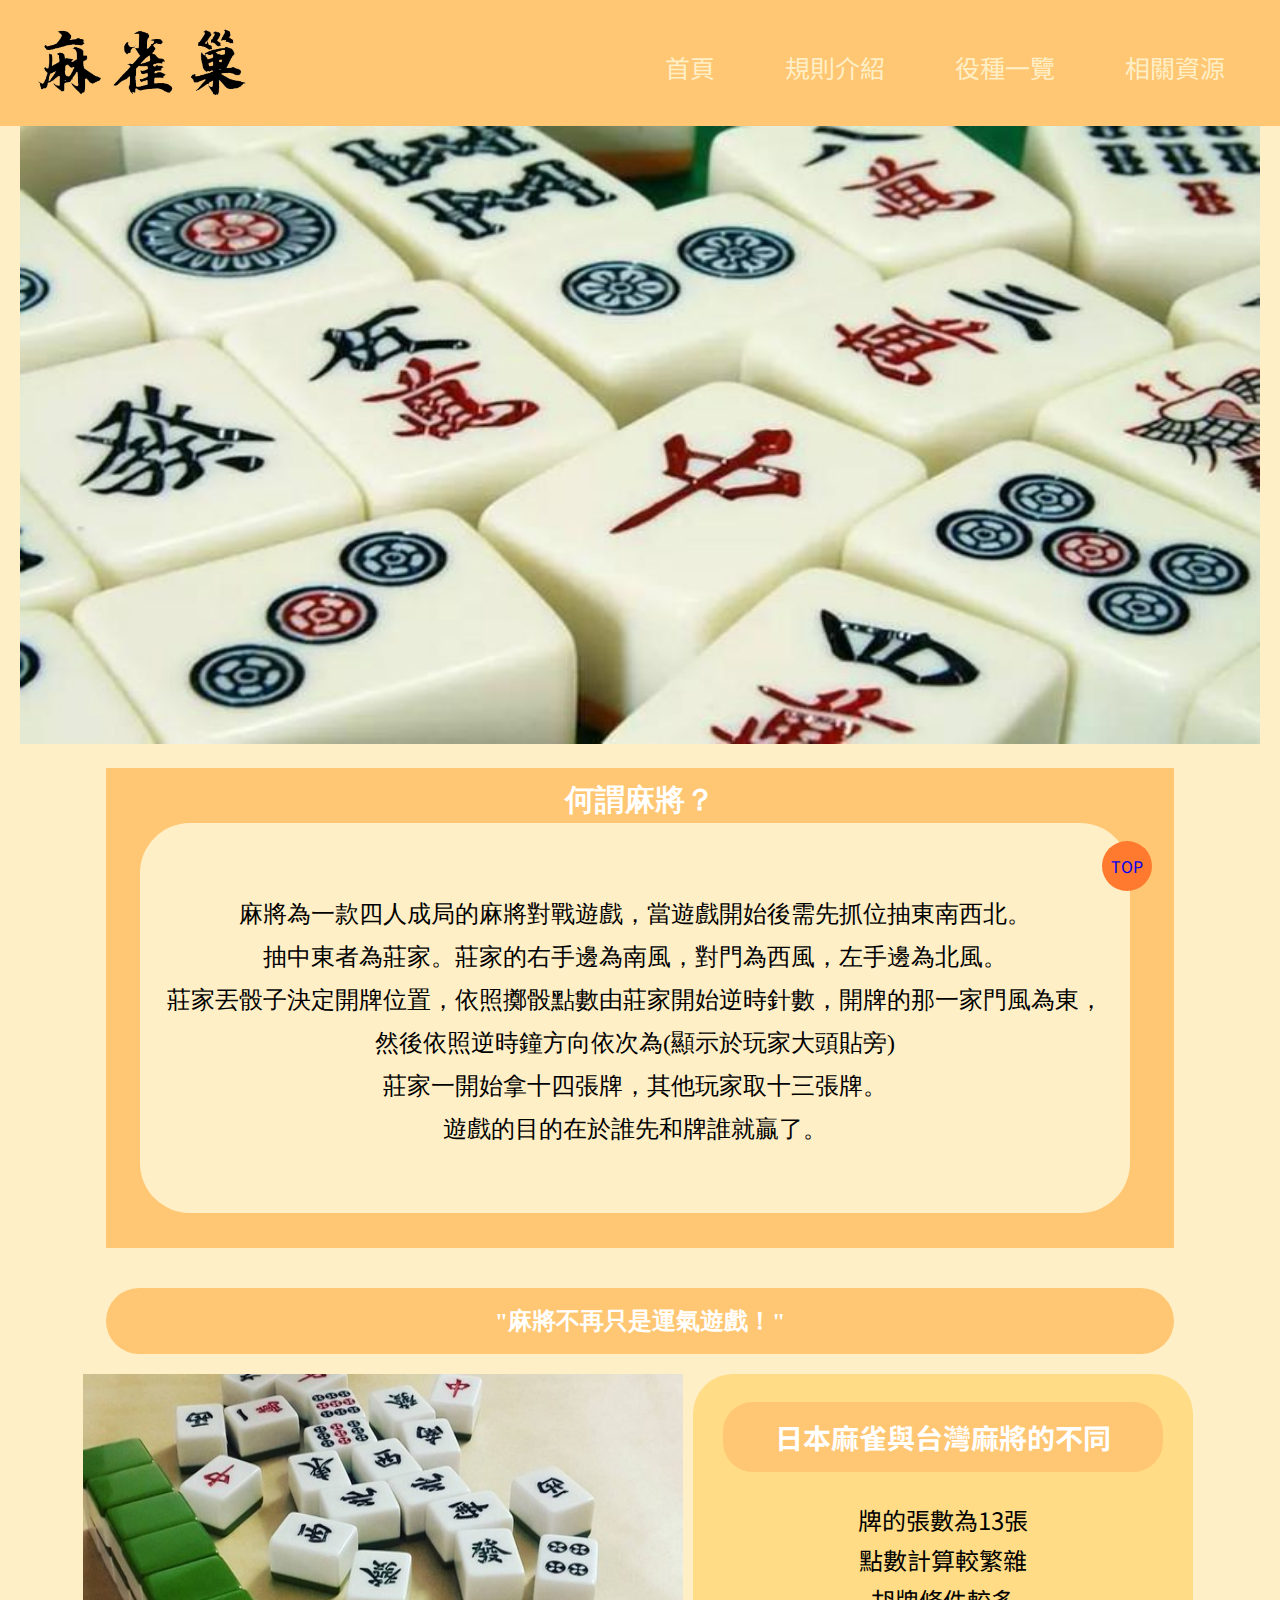
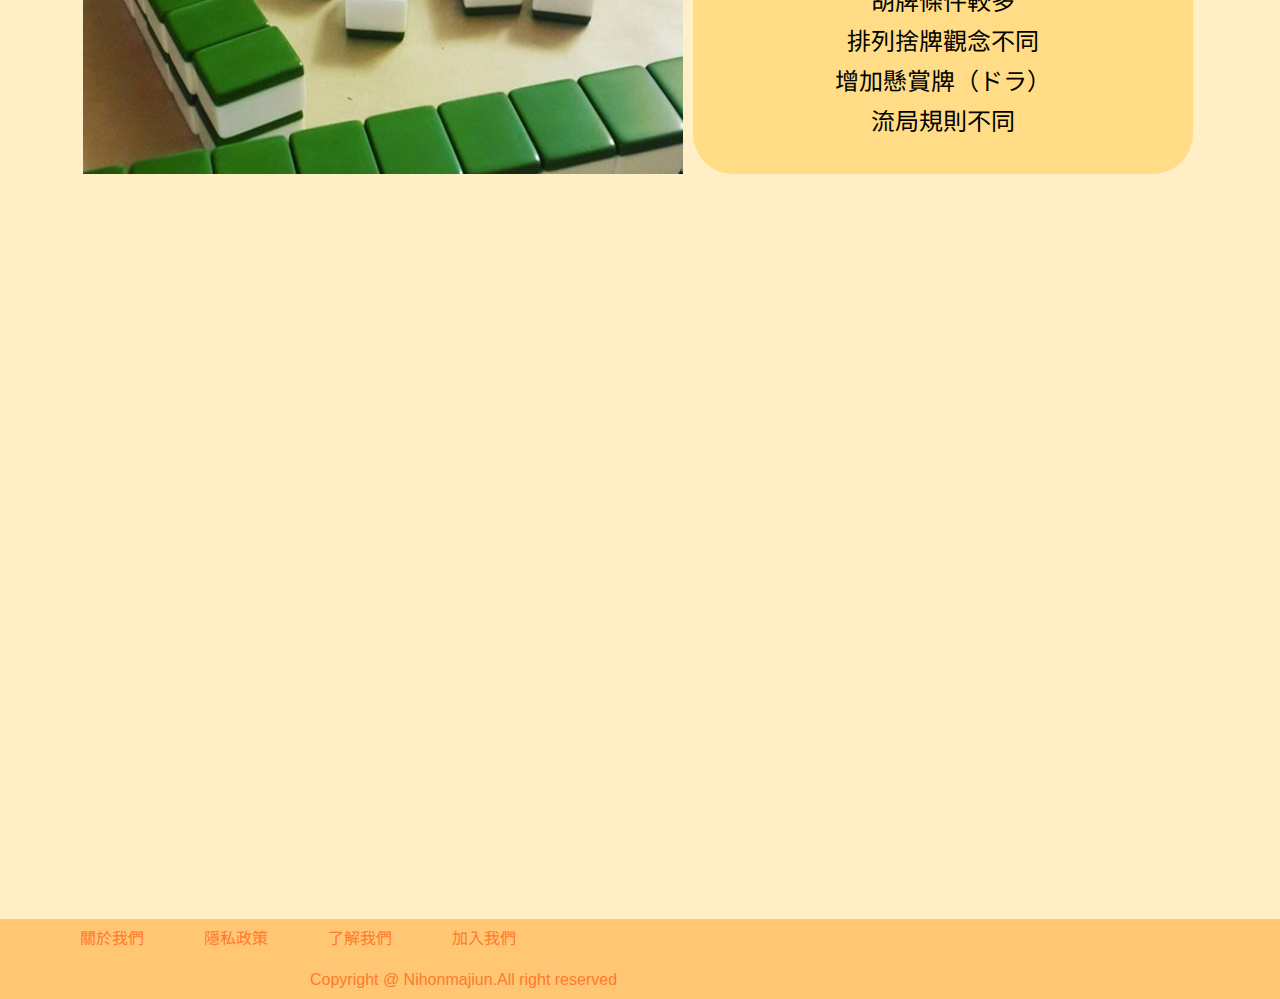
==== index/html/index.html @ a1b854be "reformat page" ====
<!DOCTYPE html>
<html lang="en">

<head>
    <meta charset="UTF-8">
    <meta name="viewport" content="width=device-width, initial-scale=1.0">
    <title>麻雀的窩！</title>
    <link rel="stylesheet" href="/index/css/normalize.css">
    <link rel="stylesheet" href="/index/css/index.css">
</head>

<body>
    <div class="pg_container">
        <div class="top_butt">
            <a href="#">TOP</a>
        </div>
        <header class="header">
            <div class="header_container">
                <div class="LOGO">
                    <!-- <h1>LOGO</h1> -->
                    <img src="/index/images/LOGO.png" alt="麻雀巢" class="LOGO">
                </div>
                <!-- <p>"麻將不再是運氣遊戲！"</p> -->
                <nav class="head_nav">
                    <ul class="head_buttons">
                        <li class="head_butt"><a class="head_butt_text" href="/index/html/index.html">首頁</a></li>
                        <li class="head_butt"><a class="head_butt_text" href="/rules/html/rules.html">規則介紹</a></li>
                        <li class="head_butt"><a class="head_butt_text" href="">役種一覽</a></li>
                        <li class="head_butt"><a class="head_butt_text" href="/resource/resource.html">相關資源</a></li>
                    </ul>
                </nav>
            </div>
        </header>
        
        <div class="container">
        <!-- 網頁內容起始 -->
            <article>
                <div class="image">
                    <img class="img" src="/index/images/main_majhong.jpg" alt="麻將灑一地" width="1240px" height="618px">
                    <!-- <h1 class="text">日本麻雀學習網</h1> -->
                </div>
            </article>

            <div class="aside">
                <div class="aside_title">
                    <div class="aside_title_wrapping">
                        <h3 class="aside_title_text">何謂麻將？</h3>
                    </div>
                    <div class="aside_article">
                        麻將為一款四人成局的麻將對戰遊戲，當遊戲開始後需先抓位抽東南西北。<br>
                        抽中東者為莊家。莊家的右手邊為南風，對門為西風，左手邊為北風。<br>
                        莊家丟骰子決定開牌位置，依照擲骰點數由莊家開始逆時針數，開牌的那一家門風為東，<br>
                        然後依照逆時鐘方向依次為(顯示於玩家大頭貼旁) <br>
                        莊家一開始拿十四張牌，其他玩家取十三張牌。<br>
                        遊戲的目的在於誰先和牌誰就贏了。
                    </div>

                </div>
            </div>

            <div class="intro">
                <h2 class="intro_line">"麻將不再只是運氣遊戲！"</h2>
                <div class="intro_INFO">
                    <img class="intro_PIC" src="/index/images/intro_majhong.jpg" alt="麻將及砌牌">
                    <div class="intro_INFO_text">
                        <div>
                            <h3 class="intro_INFO_title">日本麻雀與台灣麻將的不同</h3>
                        </div>
                        <p class="intro_INFO_article">
                            牌的張數為13張<br>
                            點數計算較繁雜<br>
                            胡牌條件較多<br>
                            排列捨牌觀念不同<br>
                            增加懸賞牌（ドラ）<br>
                            流局規則不同
                        </p>
                    </div>
                </div>
            </div>

            <div class="video_wrapping">
                <iframe class="video" width="1120" height="630" src="https://www.youtube.com/embed/UEikd7KOe2c"
                    frameborder="0"
                    allow="accelerometer; autoplay; clipboard-write; encrypted-media; gyroscope; picture-in-picture"
                    allowfullscreen></iframe>
            </div>
        <!-- 網頁內容終點 -->
        </div>
        <!-- 新增push區塊將footer至於頁底 -->
        <div class="push"></div>
    </div>
    
    <footer class="footer">
        <div class="footer_container">
            <nav class="footer">
                <ul class="foot_buttons">
                    <li class="foot_butt"><a class="foot_butt_text" href="">關於我們</a></li>
                    <li class="foot_butt"><a class="foot_butt_text" href="">隱私政策</a></li>
                    <li class="foot_butt"><a class="foot_butt_text" href="">了解我們</a></li>
                    <li class="foot_butt"><a class="foot_butt_text" href="">加入我們</a></li>
                </ul>
            </nav>
            <p class="foot_copyright">
                Copyright @ Nihonmajiun.All right reserved
            </p>
        </div>
    </footer>
</body>

</html>
---- index/css/index.css ----
/* 預設框度高度 */
@import url('https://fonts.googleapis.com/css2?family=Noto+Sans+TC&display=swap');
body,
html{
    background: #FFEFC7;
    height: 100%;
    margin: 0;
}
.pg_container{
    width: 100%;
    min-height: 100%;
    position: relative;
    margin-bottom: -50px;
}
.container{
    max-width: 1240px;
    min-height: 100%;
    margin-left: auto;
    margin-right: auto;
    background-color: #FFEFC7;
}
/* 我不喜歡A TAG有底線所以寫了這條 */
a{
    text-decoration: none;
}
.push{
    height: 50px;
}

/* 標題設定 */
.header{
    width: 100%;
    height: 126px;
    background: #FFC773;
}
.header_container{
    margin: auto;
    width: 1260px;
    display: flex;
    background: #FFC773;
    justify-content: space-between;
}
.LOGO{
    max-width: 290px;
    max-height: 126px;
}
.head_nav{
    right: 0px;
}
.head_buttons{
    display: flex;
    margin-top: 38px;
}
.head_butt{
    list-style-type: none;
    margin-right: 30px;
}
.head_butt_text{
    /* 文字設定 */
    font-family: 'Noto Sans TC', sans-serif;
    text-decoration: none;
    color: #FF792E;
    /* 設定大小 */
    width: 178px;
    height: 58px;
    font-size: 25px;
    
    /* 設定邊框 */
    border-radius: 50px;

    /* 設定按鍵顏色 */
    background: #FFC773;
    
    /* 設定字體位置 */
    padding: 10px 15px;
    list-style-type: none;
    text-align: center;
    line-height: 58px;
    margin-left: 10px;
}
.head_butt_text{
    font-family: 'Noto Sans TC', sans-serif;
    text-decoration: none;
    color: #FFEFC7;
}    
.head_butt_text:hover{
    color: #FF792E;
    background-color: #FFEFC7;
}

/* 內文設定 */
.image{
    position: relative;
    text-align: center;
}

.text{
    position: absolute;
    text-align: center;

    width: 100%;
    margin: 10px;
    bottom: 50%;
    left: auto;
    background-color: black;
    color: blanchedalmond;
}

/* 設定至頂按鈕 */
.top_butt{
    /* 設定按鍵位置 */
    z-index: 3;
    right: 10%;
    bottom: 1%;
    position: fixed;
    /* 設定安鍵形狀 */
    height: 50px;
    width: 50px;
    border-radius: 100px;
    /* 設定按鍵顏色 */
    background-color: #FF792E;
    /* 設定按鍵文字 */
    font-family: 'Noto Sans TC', sans-serif;
    text-align: center;
    line-height: 50px;
    text-decoration: none;
    color: FFFFFF, 100%;
}

/* 麻將是什麼？簡介 */
.aside{
    max-width: 1240px;
    min-height: 500px;
    align-items: center;
}
.aside_title{
    width: 1068px;
    height: 480px;
    background-color: #FFC773;
    margin-left: 86px;
    margin-top: 20px;
}
.aside_title_wrapping{
    padding: 10px;
    max-height: 35px;
}
.aside_title_text{
    color: #FFFFFF;
    text-align: center;
    margin-top: 5px;
    font-size: 30px;
    max-height: 35px;
}
.aside_article{
    /* 設定框架 */
    width: 990px;
    height: 320px;
    background-color: #FFEFC7;
    border-radius: 50px;
    margin-left: 34px;
    /* 設定文字 */
    color: black;
    text-align: center;
    font-size: 24px;
    line-height: 43px;
    font-weight: 400;
    padding-top: 70px;
}

/* 日本麻將簡介 */
.intro{
    width: 1260px;
    height: 550px;
    background-color: #FFEFC7;
}
.intro_line{
    width: 1068px;
    height: 66px;
    border-radius: 50px;
    background-color: #FFC773;
    align-self: center;
    text-align: center;
    line-height: 66px;
    color: #FFFFFF;
    margin-left: 86px;
}
.intro_INFO{
    display: flex;
}
.intro_PIC{
    margin-left: 5%;
}
.intro_INFO_text{
    width: 500px;
    height: 400px;
    background-color: #FFDC85;
    border-radius: 40px;
    margin-left: 10px;
}
.intro_INFO_title{
    /* 框架設定 */
    width: 440px;
    height: 70px;
    border-radius: 30px;
    background-color: #FFC773;
    margin-left: 30px;

    /* 文字設定 */
    color: #FFFFFF;
    font-family: 'Noto Sans TC', sans-serif;
    text-align: center;
    line-height: 70px;
    font-size: 28px;
}
.intro_INFO_article{
    font-family: 'Noto Sans TC', sans-serif;
    text-align: center;
    line-height: 40px;
    font-size: 24px;
}
/* 影片 */
.video_wrapping{
    margin-left: 70px;
    margin-bottom: 30px;
}
.video{
    border-radius: 50px 50px 50px 50px;
}

/* 頁腳設定 */
.footer{
    margin: 0px;
    width: 100%;
    background-color: #FFC773;
}
.footer_container{
    max-width: 1260px;
    margin-left: auto;
    margin-right: auto;
    background-color: #FFC773;
}
.foot_buttons{
    display: flex;
}
.foot_butt{
    list-style-type: none;
}
.foot_butt_text{
    padding: 10px 30px;
    font-family: 'Noto Sans TC', sans-serif;
    color: #FF792E;
    text-align: center;
    line-height: 36px;
}
.foot_copyright{
    margin-left: 300px;
    width: 420px;
    padding-bottom: 10px;
    font-weight: 400;
    font-family: 'Segoe UI', Tahoma, Geneva, Verdana, sans-serif;
    color: #FF792E;
}
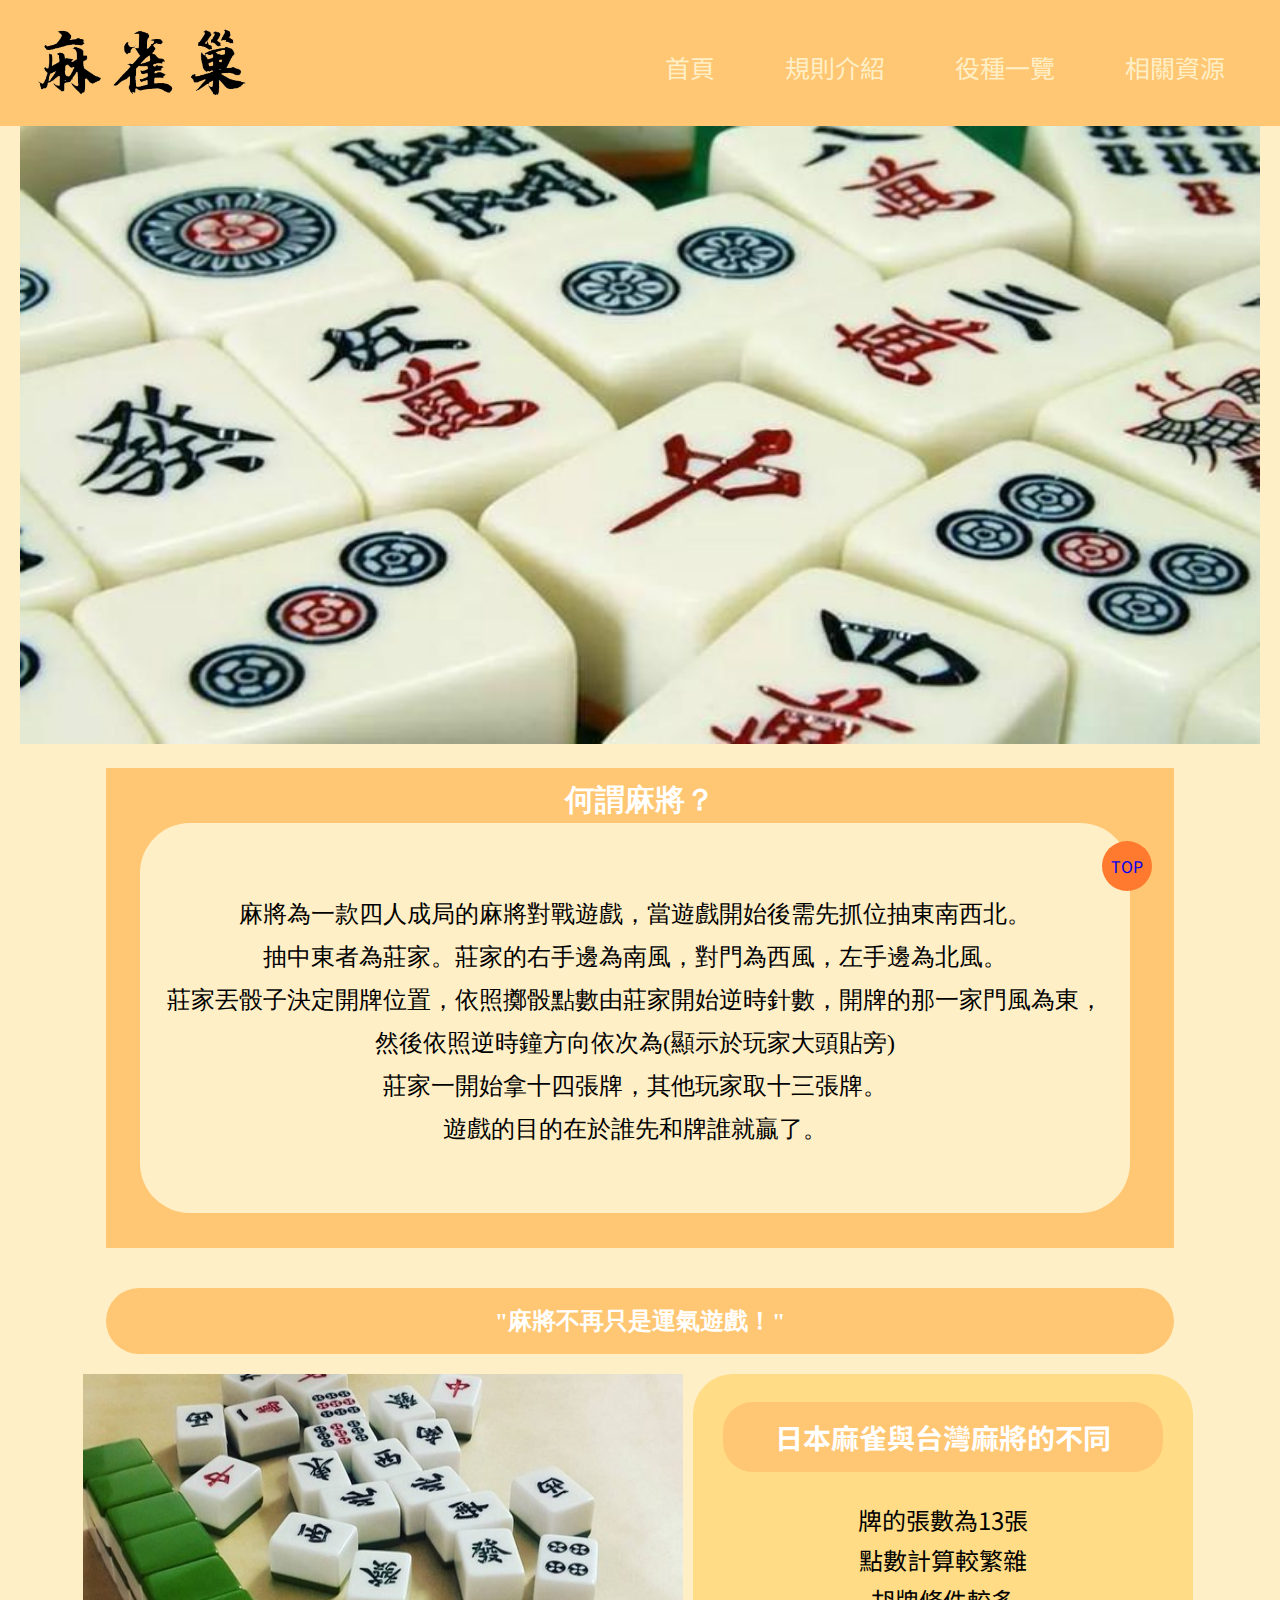
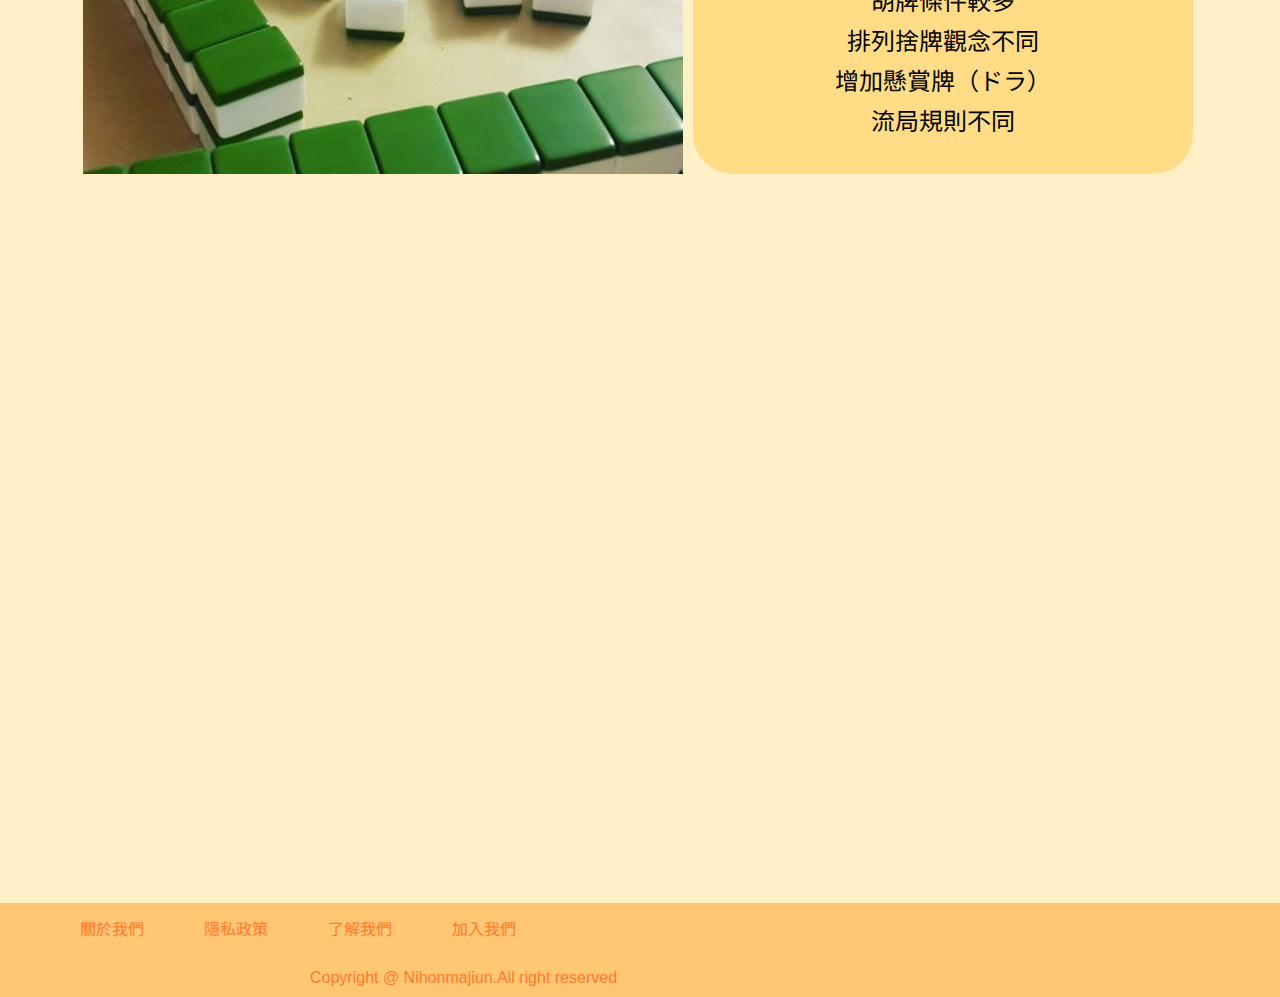
==== commit c0f6e885: "footer_hover" ====
--- a/index/html/index.html
+++ b/index/html/index.html
@@ -7,6 +7,8 @@
     <title>麻雀的窩！</title>
     <link rel="stylesheet" href="/index/css/normalize.css">
     <link rel="stylesheet" href="/index/css/index.css">
+    <script src="/index/js/jQuery.js"></script>
+    <script src="/index/js/index.js"></script>
 </head>
 
 <body>
@@ -87,7 +89,7 @@
         <!-- 網頁內容終點 -->
         </div>
         <!-- 新增push區塊將footer至於頁底 -->
-        <div class="push"></div>
+        <!-- <div class="push"></div> -->
     </div>
     
     <footer class="footer">
--- a/index/css/index.css
+++ b/index/css/index.css
@@ -10,7 +10,7 @@
     width: 100%;
     min-height: 100%;
     position: relative;
-    margin-bottom: -50px;
+    /* margin-bottom: -50px; */
 }
 .container{
     max-width: 1240px;
@@ -250,7 +250,10 @@
     font-family: 'Noto Sans TC', sans-serif;
     color: #FF792E;
     text-align: center;
-    line-height: 36px;
+    line-height: 50px;
+}
+.foot_butt_text:hover{
+    color: #FFEFC7;
 }
 .foot_copyright{
     margin-left: 300px;
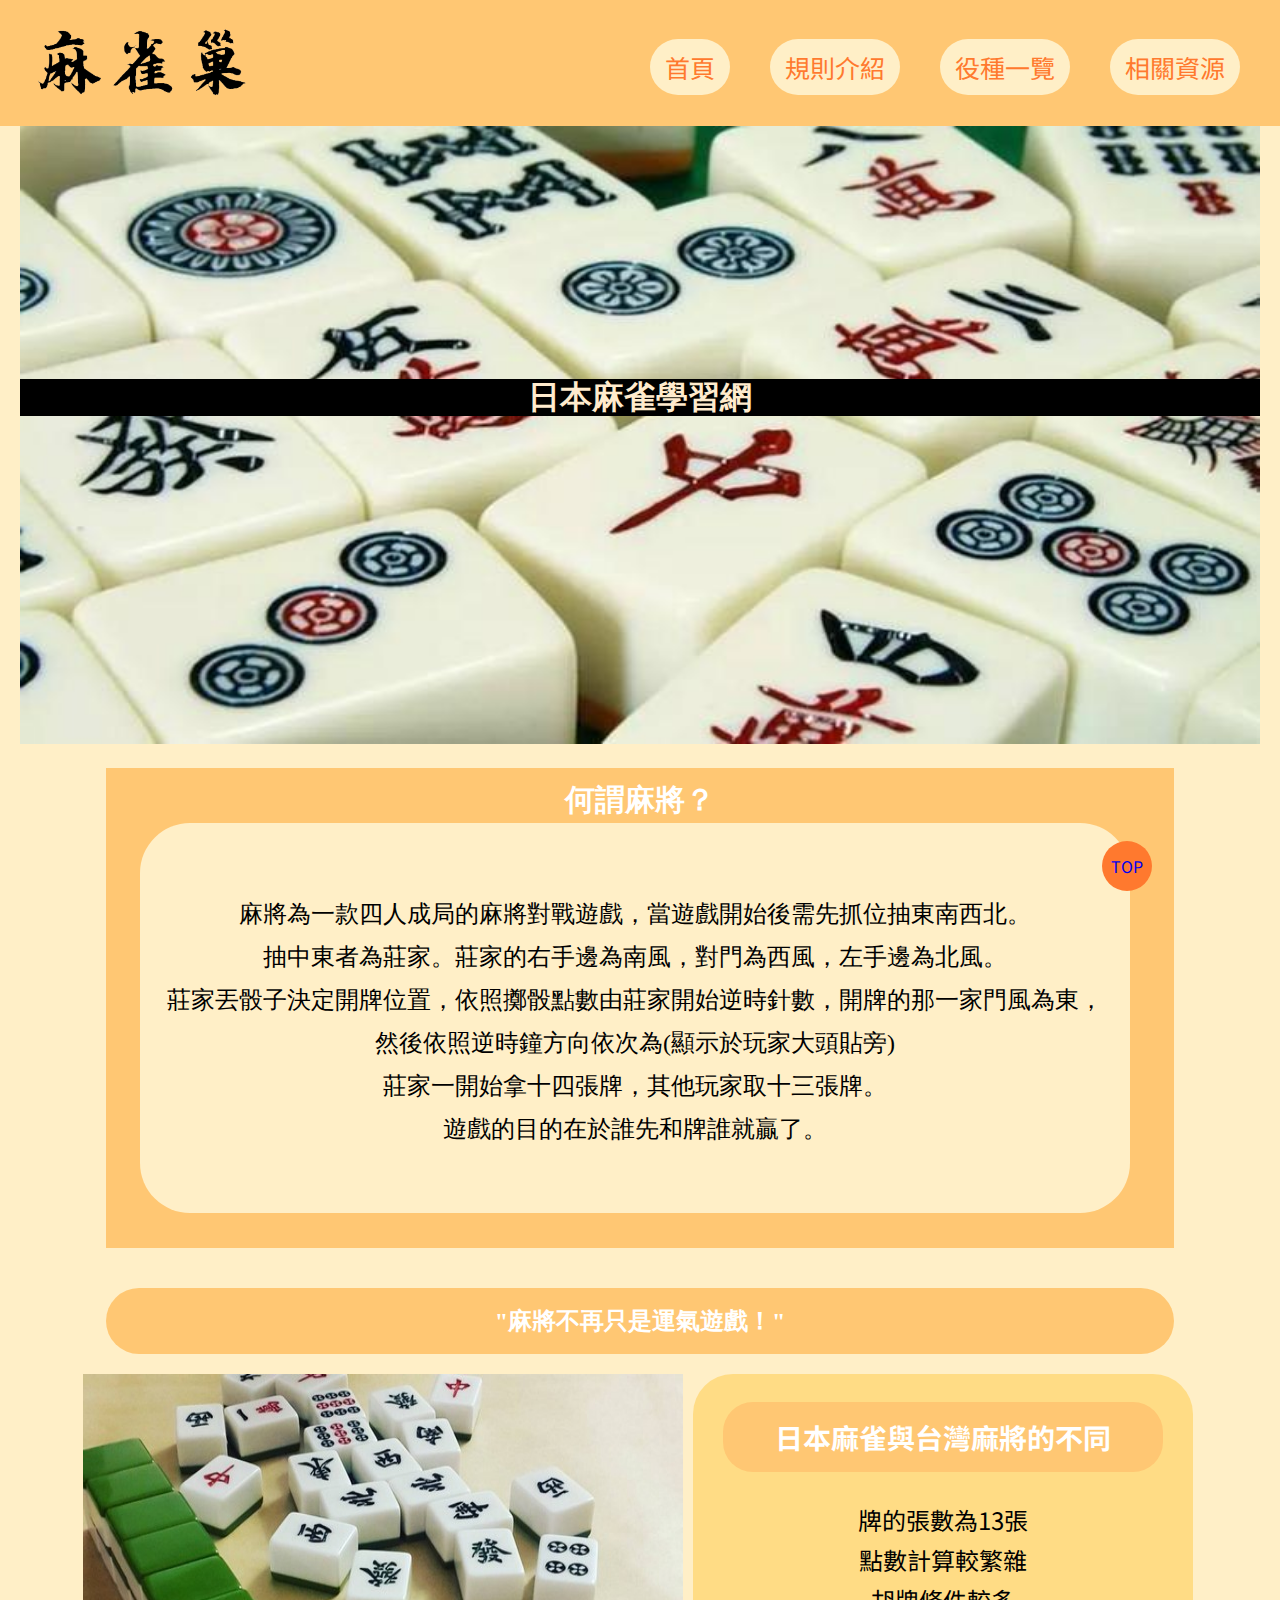
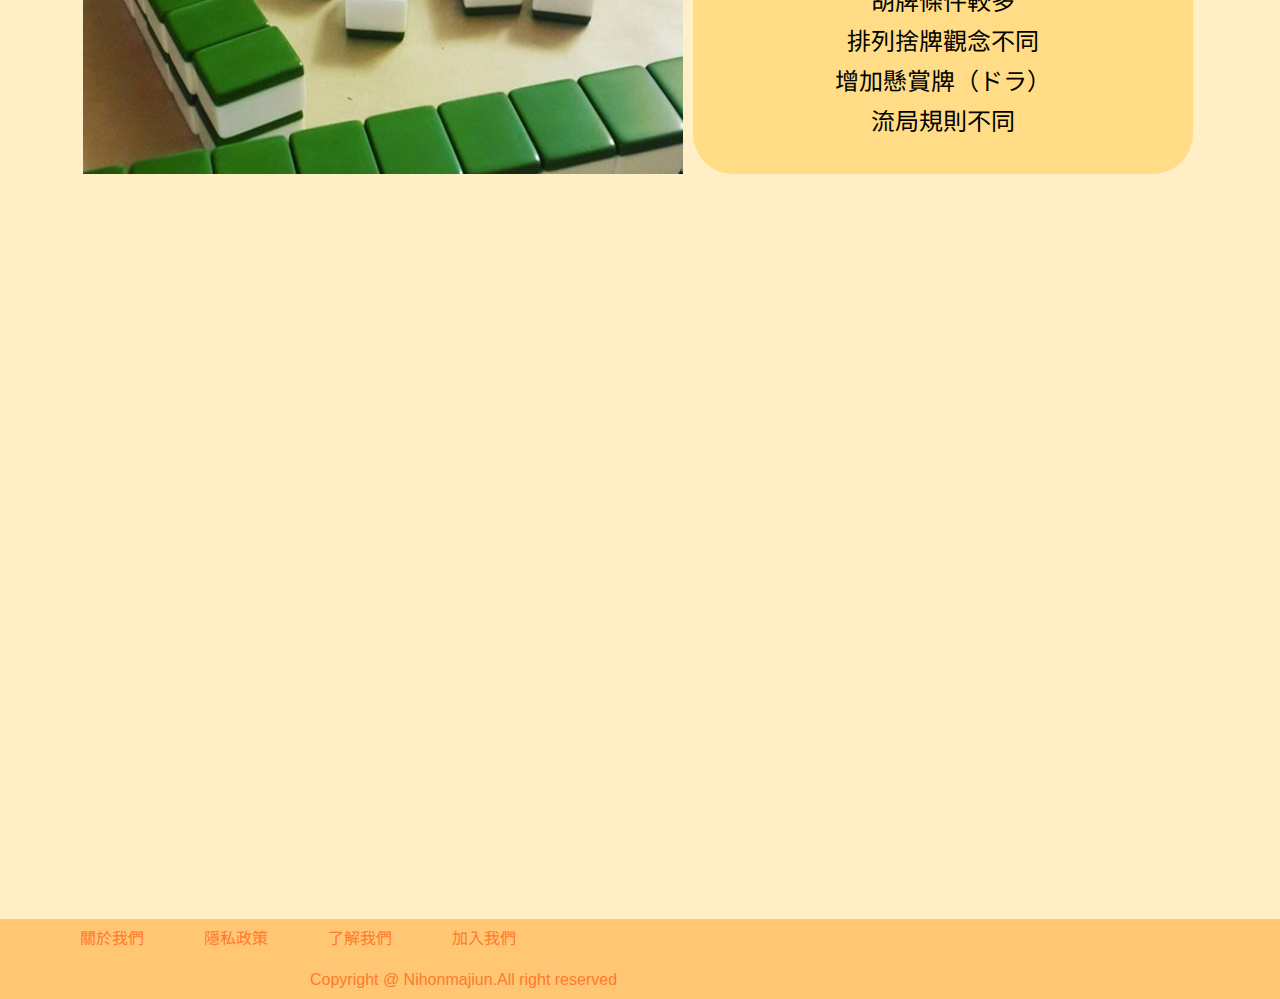
==== commit b13d5f70: "index main pic text" ====
--- a/index/html/index.html
+++ b/index/html/index.html
@@ -39,7 +39,7 @@
             <article>
                 <div class="image">
                     <img class="img" src="/index/images/main_majhong.jpg" alt="麻將灑一地" width="1240px" height="618px">
-                    <!-- <h1 class="text">日本麻雀學習網</h1> -->
+                    <h1 class="text">日本麻雀學習網</h1>
                 </div>
             </article>
 
@@ -89,7 +89,7 @@
         <!-- 網頁內容終點 -->
         </div>
         <!-- 新增push區塊將footer至於頁底 -->
-        <!-- <div class="push"></div> -->
+        <div class="push"></div>
     </div>
     
     <footer class="footer">
--- a/index/css/index.css
+++ b/index/css/index.css
@@ -10,7 +10,7 @@
     width: 100%;
     min-height: 100%;
     position: relative;
-    /* margin-bottom: -50px; */
+    margin-bottom: -50px;
 }
 .container{
     max-width: 1240px;
@@ -69,23 +69,17 @@
     border-radius: 50px;
 
     /* 設定按鍵顏色 */
-    background: #FFC773;
-    
+    background-color: #FFEFC7;
     /* 設定字體位置 */
     padding: 10px 15px;
     list-style-type: none;
     text-align: center;
     line-height: 58px;
     margin-left: 10px;
-}
-.head_butt_text{
-    font-family: 'Noto Sans TC', sans-serif;
-    text-decoration: none;
-    color: #FFEFC7;
 }    
 .head_butt_text:hover{
-    color: #FF792E;
-    background-color: #FFEFC7;
+    color: #FFEFC7;
+    background: #FF792E;
 }
 
 /* 內文設定 */
@@ -99,7 +93,6 @@
     text-align: center;
 
     width: 100%;
-    margin: 10px;
     bottom: 50%;
     left: auto;
     background-color: black;
@@ -250,10 +243,7 @@
     font-family: 'Noto Sans TC', sans-serif;
     color: #FF792E;
     text-align: center;
-    line-height: 50px;
-}
-.foot_butt_text:hover{
-    color: #FFEFC7;
+    line-height: 36px;
 }
 .foot_copyright{
     margin-left: 300px;
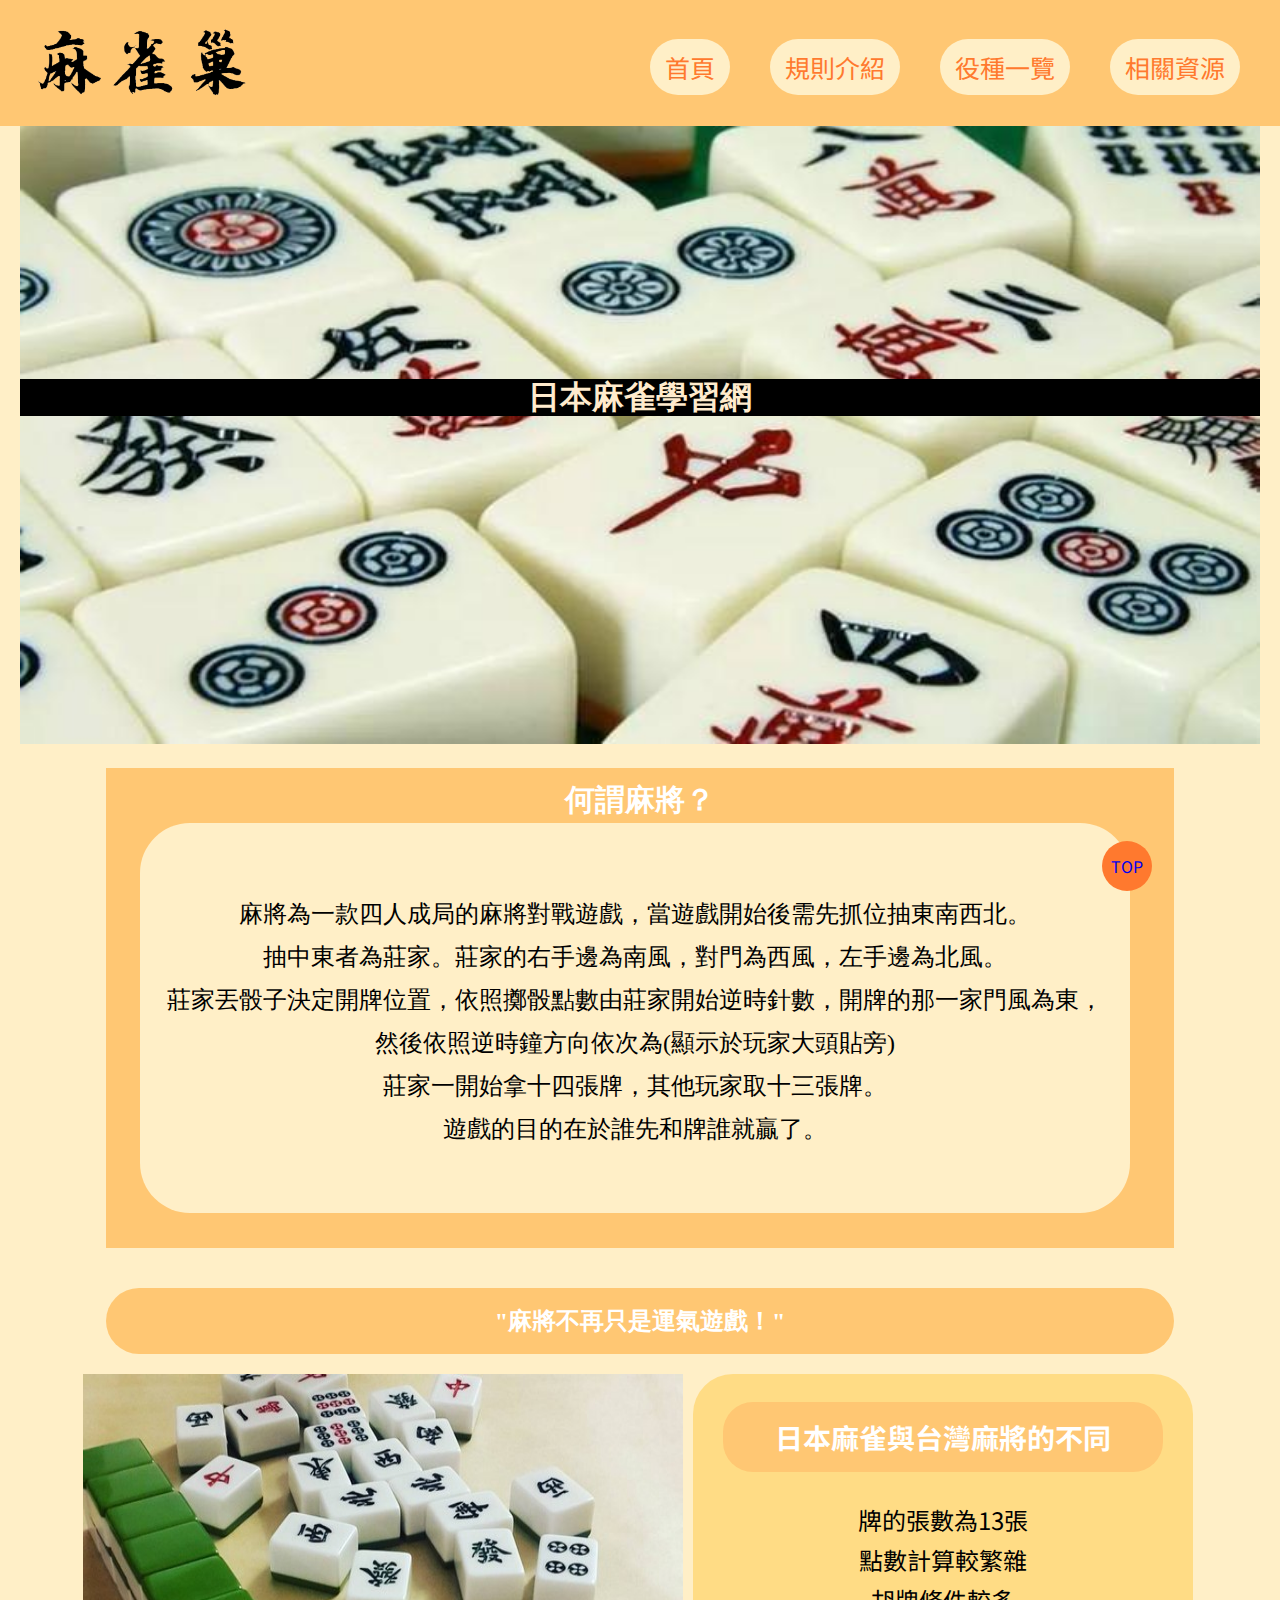
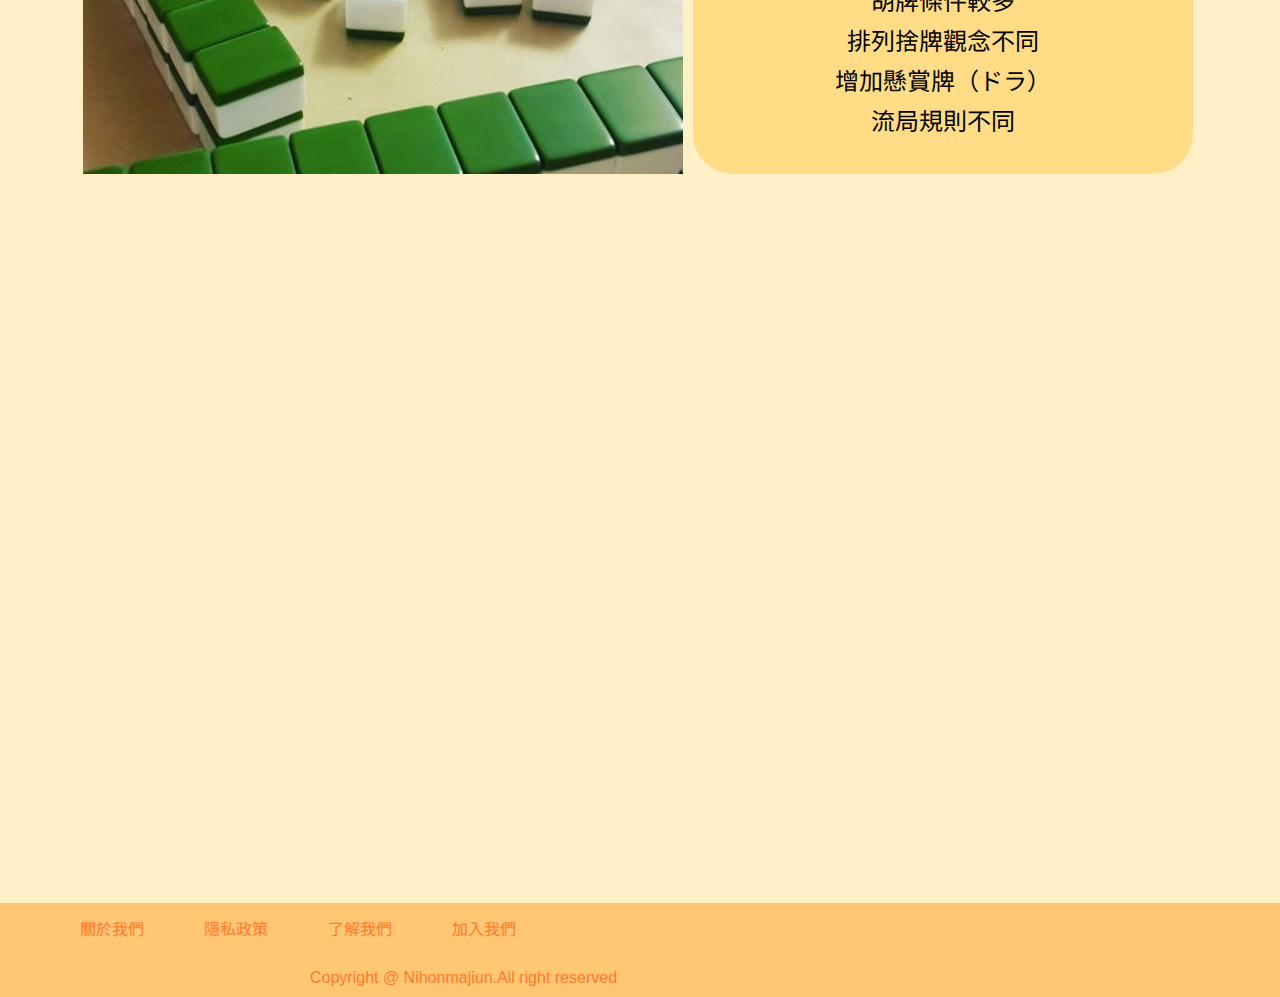
==== commit 1c963f99: "Merge branch 'main' of https://github.com/decadent-cuB3r/Midterm into main" ====
--- a/index/html/index.html
+++ b/index/html/index.html
@@ -89,7 +89,7 @@
         <!-- 網頁內容終點 -->
         </div>
         <!-- 新增push區塊將footer至於頁底 -->
-        <div class="push"></div>
+        <!-- <div class="push"></div> -->
     </div>
     
     <footer class="footer">
--- a/index/css/index.css
+++ b/index/css/index.css
@@ -10,7 +10,7 @@
     width: 100%;
     min-height: 100%;
     position: relative;
-    margin-bottom: -50px;
+    /* margin-bottom: -50px; */
 }
 .container{
     max-width: 1240px;
@@ -243,7 +243,10 @@
     font-family: 'Noto Sans TC', sans-serif;
     color: #FF792E;
     text-align: center;
-    line-height: 36px;
+    line-height: 50px;
+}
+.foot_butt_text:hover{
+    color: #FFEFC7;
 }
 .foot_copyright{
     margin-left: 300px;
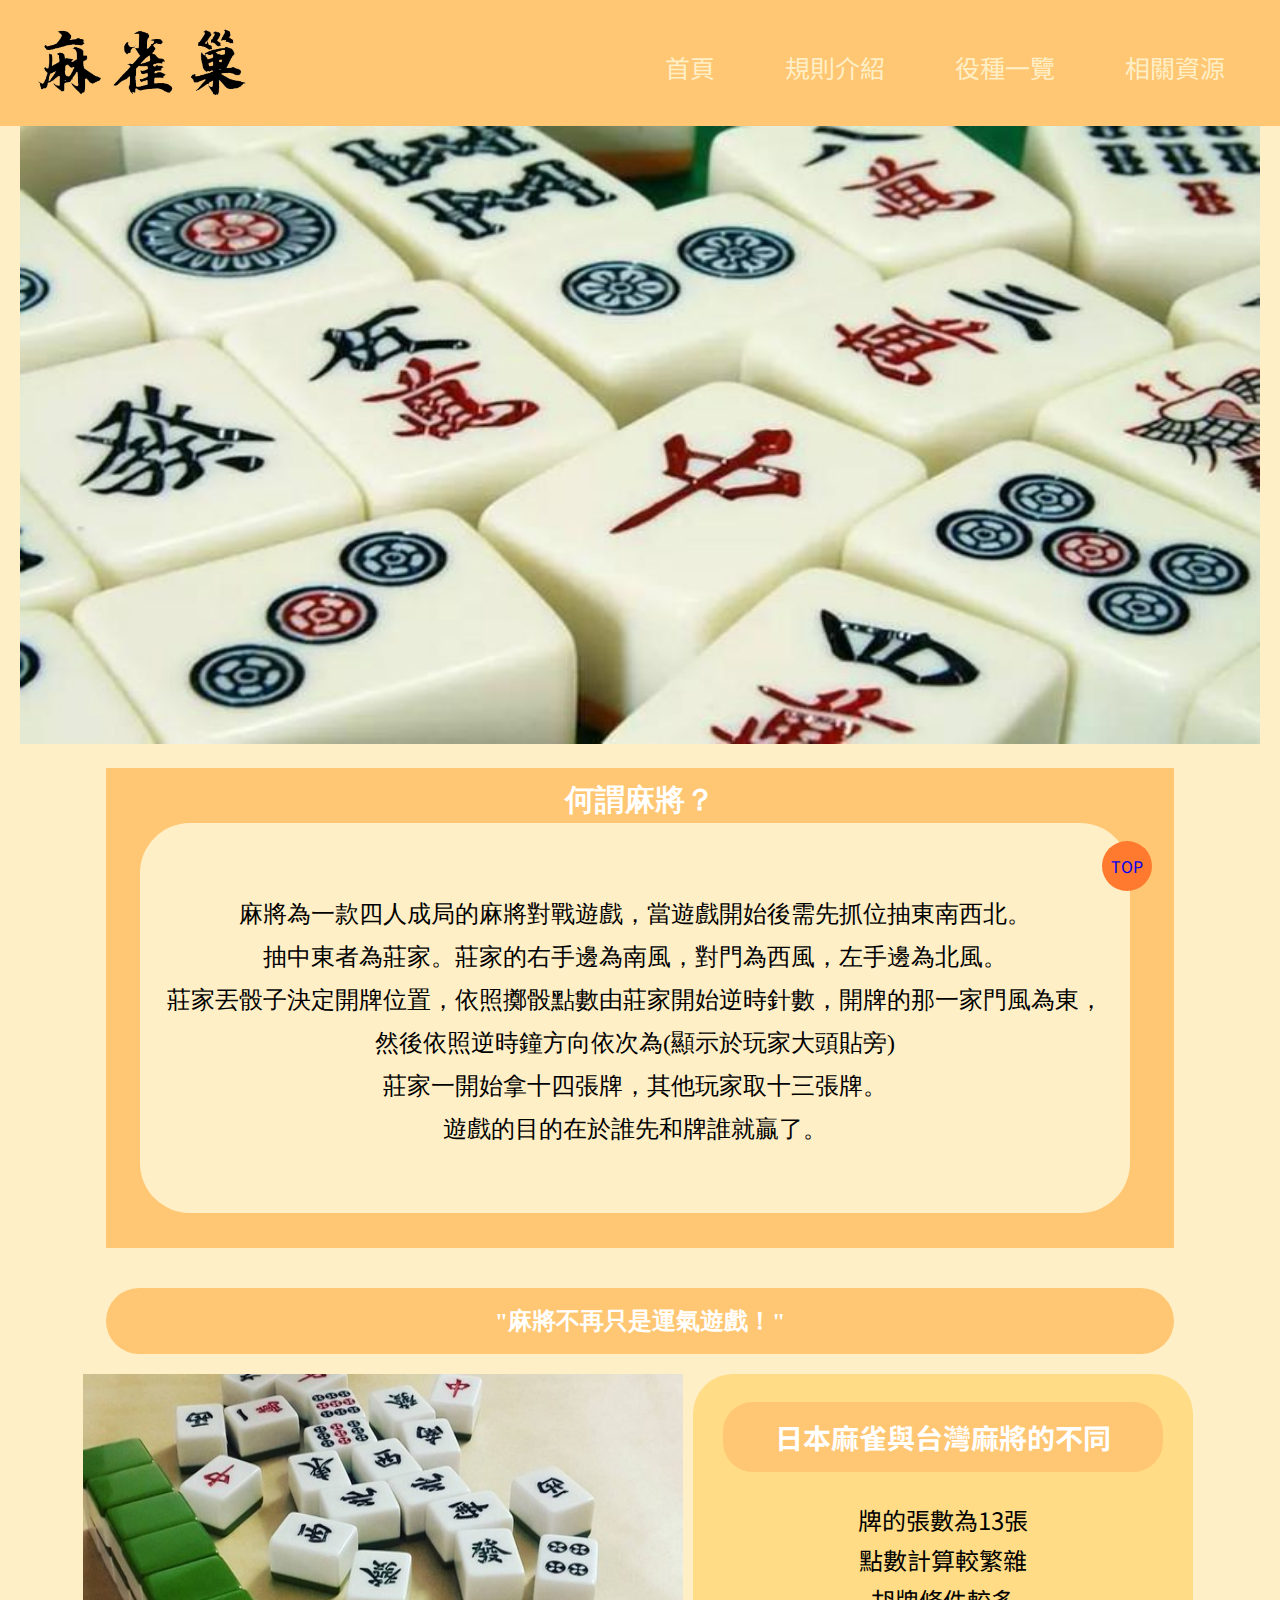
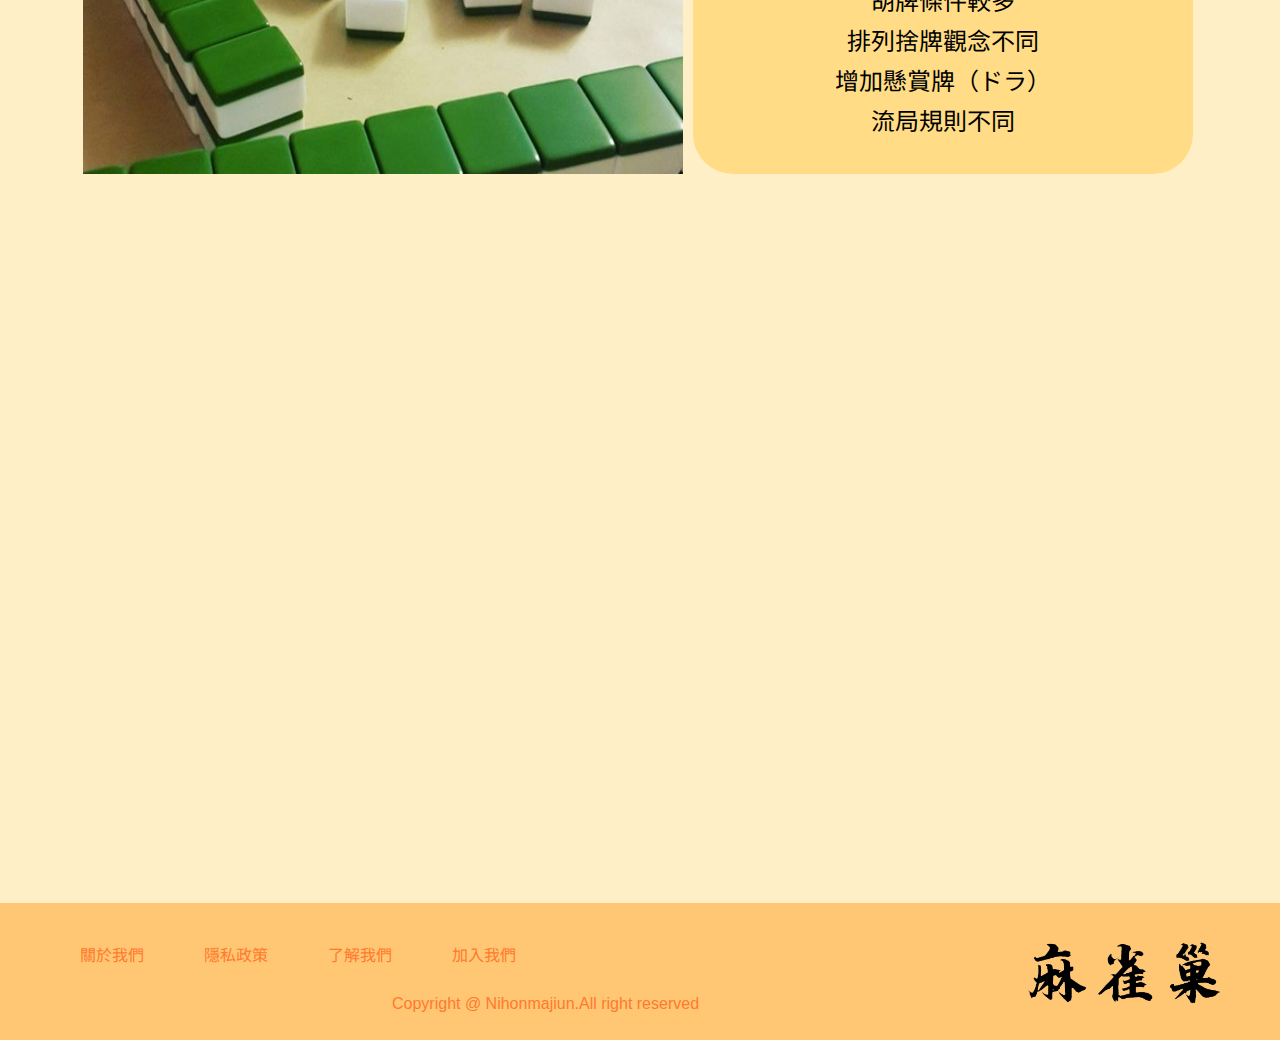
==== commit c4c26e86: "footer" ====
--- a/index/html/index.html
+++ b/index/html/index.html
@@ -39,7 +39,7 @@
             <article>
                 <div class="image">
                     <img class="img" src="/index/images/main_majhong.jpg" alt="麻將灑一地" width="1240px" height="618px">
-                    <h1 class="text">日本麻雀學習網</h1>
+                    <!-- <h1 class="text">日本麻雀學習網</h1> -->
                 </div>
             </article>
 
@@ -102,10 +102,12 @@
                     <li class="foot_butt"><a class="foot_butt_text" href="">加入我們</a></li>
                 </ul>
             </nav>
-            <p class="foot_copyright">
-                Copyright @ Nihonmajiun.All right reserved
-            </p>
+
+            <img src="/index/images/LOGO.png" alt="logo" class="logo_bottom">
         </div>
+        <p class="foot_copyright">
+            Copyright @ Nihonmajiun.All right reserved
+        </p>
     </footer>
 </body>
 
--- a/index/css/index.css
+++ b/index/css/index.css
@@ -69,17 +69,23 @@
     border-radius: 50px;
 
     /* 設定按鍵顏色 */
-    background-color: #FFEFC7;
+    background: #FFC773;
+    
     /* 設定字體位置 */
     padding: 10px 15px;
     list-style-type: none;
     text-align: center;
     line-height: 58px;
     margin-left: 10px;
+}
+.head_butt_text{
+    font-family: 'Noto Sans TC', sans-serif;
+    text-decoration: none;
+    color: #FFEFC7;
 }    
 .head_butt_text:hover{
-    color: #FFEFC7;
-    background: #FF792E;
+    color: #FF792E;
+    background-color: #FFEFC7;
 }
 
 /* 內文設定 */
@@ -93,6 +99,7 @@
     text-align: center;
 
     width: 100%;
+    margin: 10px;
     bottom: 50%;
     left: auto;
     background-color: black;
@@ -225,8 +232,12 @@
     margin: 0px;
     width: 100%;
     background-color: #FFC773;
+
 }
 .footer_container{
+    position: relative;
+    display: flex;
+    margin: auto;
     max-width: 1260px;
     margin-left: auto;
     margin-right: auto;
@@ -237,6 +248,7 @@
 }
 .foot_butt{
     list-style-type: none;
+    padding-top: 10px;
 }
 .foot_butt_text{
     padding: 10px 30px;
@@ -249,10 +261,20 @@
     color: #FFEFC7;
 }
 .foot_copyright{
-    margin-left: 300px;
+    margin-left: 392px;
+    margin-top: 0px;
+    height: 35px;
     width: 420px;
     padding-bottom: 10px;
     font-weight: 400;
     font-family: 'Segoe UI', Tahoma, Geneva, Verdana, sans-serif;
     color: #FF792E;
+}
+.logo_bottom{
+    position: absolute;
+    padding-right:0px;
+    right: 15px;
+    top: 12px;
+    width: 253px;
+    height: 117px;
 }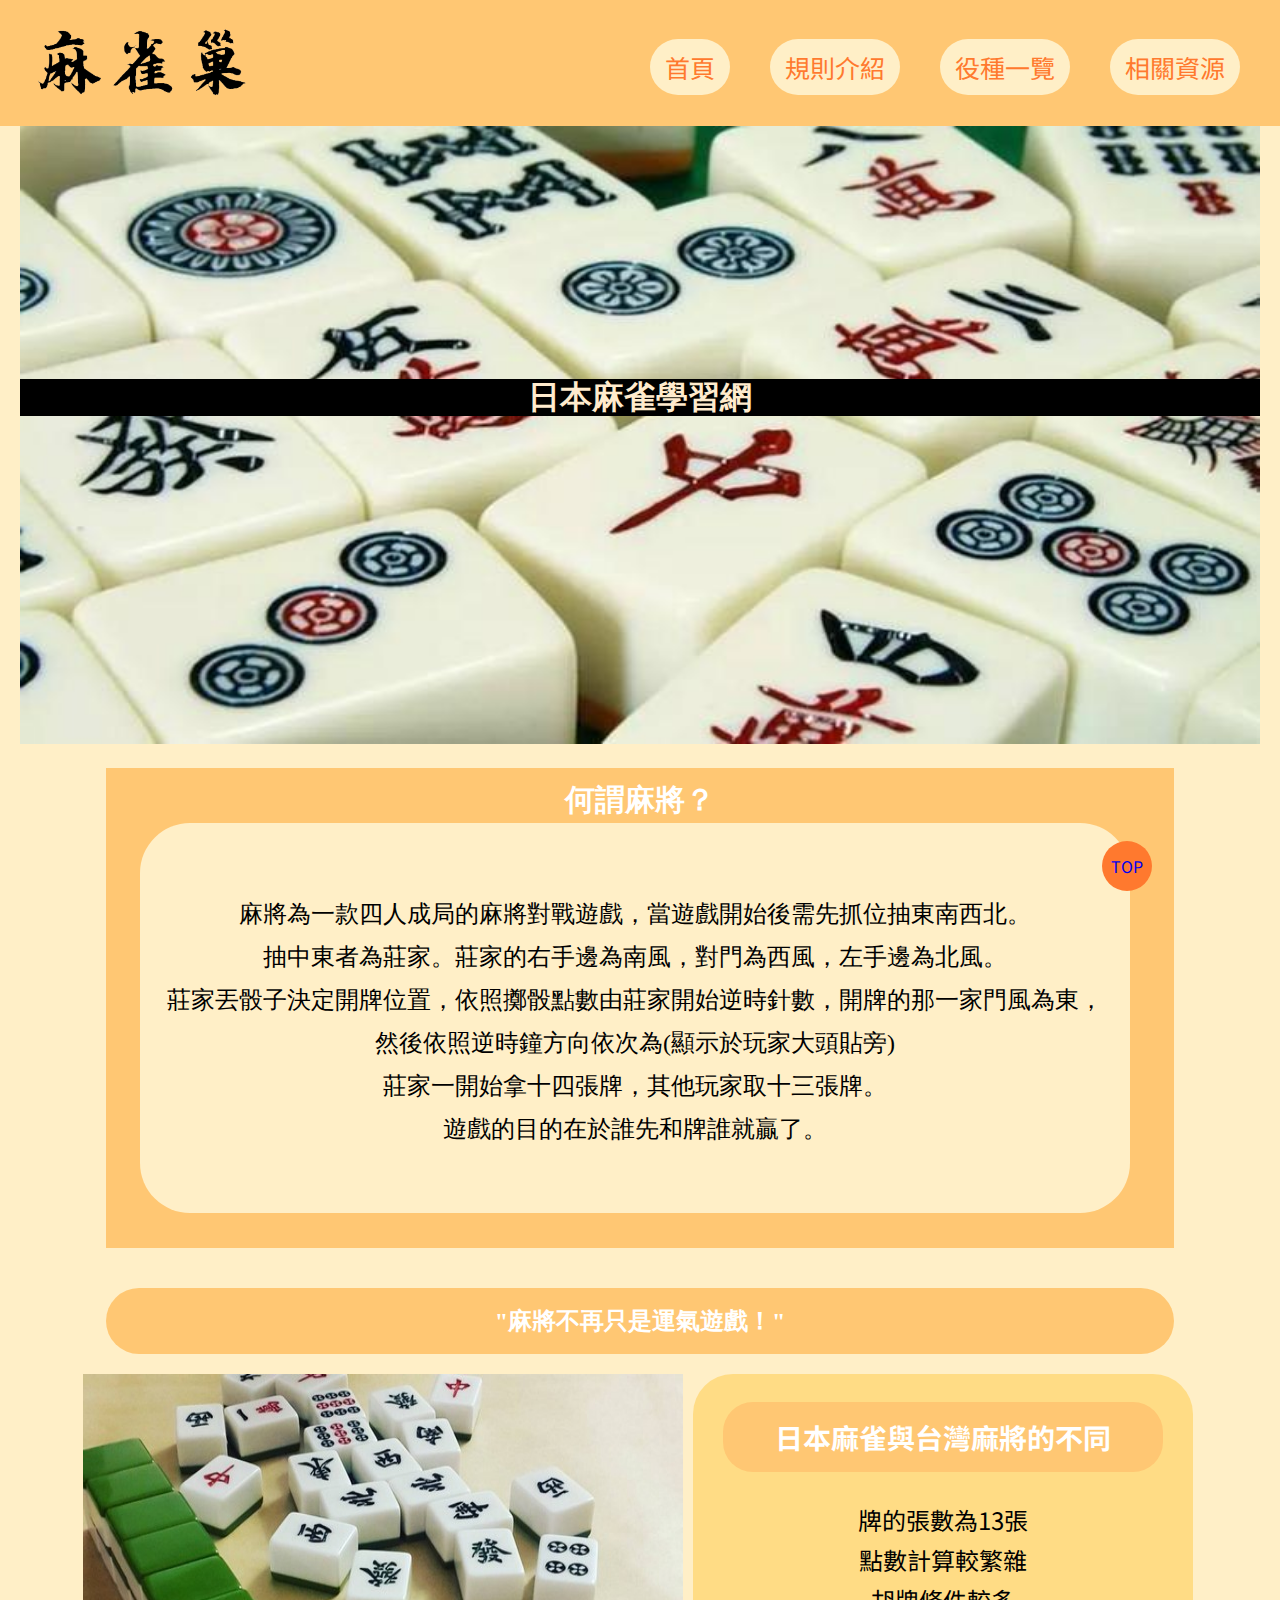
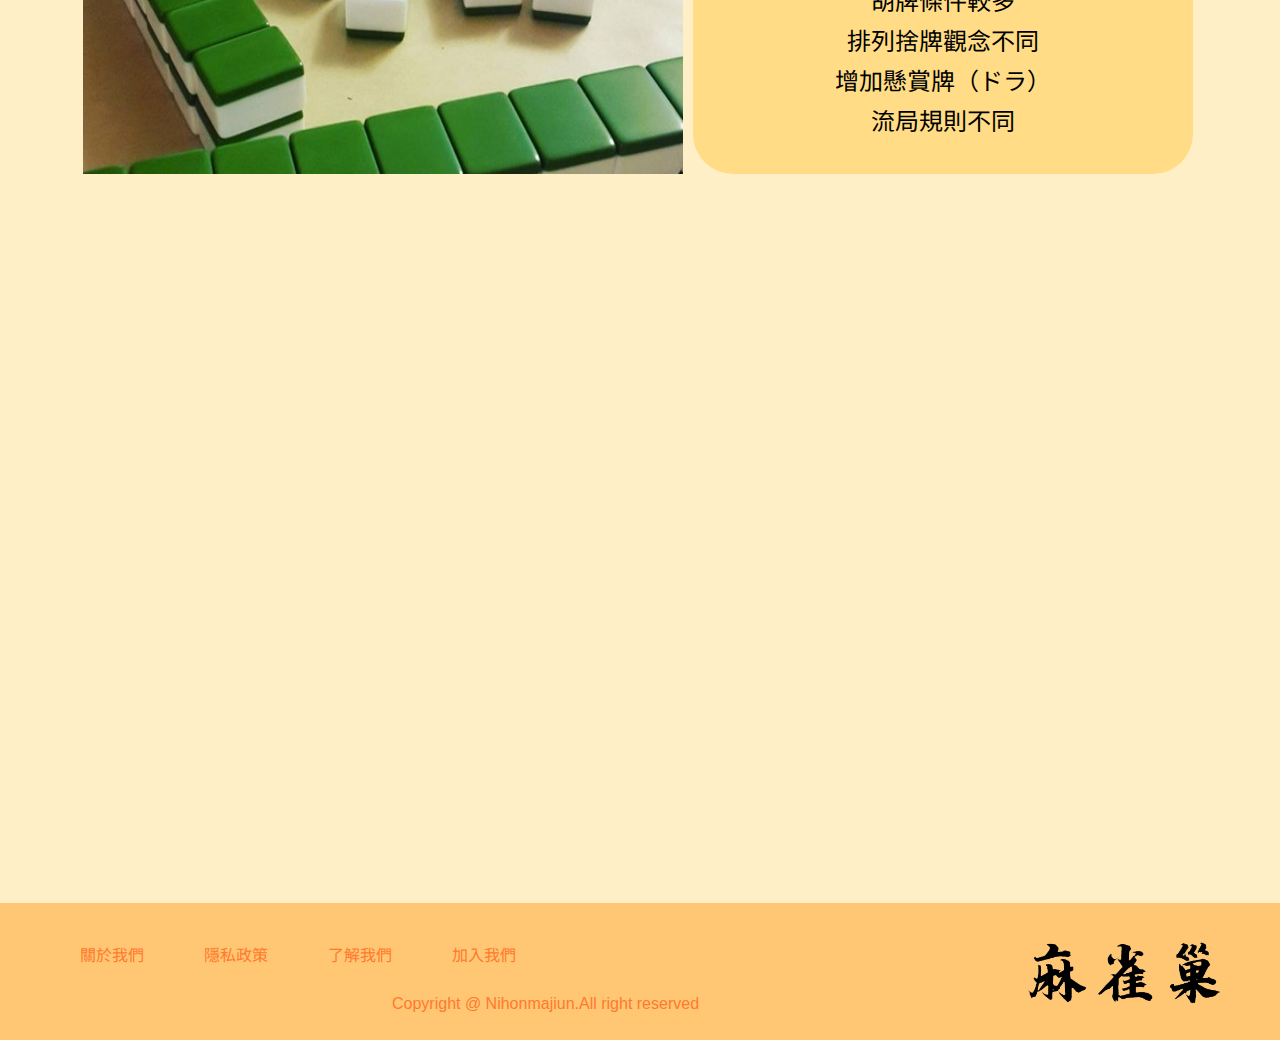
==== commit 13b91f4b: "Merge branch 'main' of https://github.com/decadent-cuB3r/Midterm into main" ====
--- a/index/html/index.html
+++ b/index/html/index.html
@@ -39,7 +39,7 @@
             <article>
                 <div class="image">
                     <img class="img" src="/index/images/main_majhong.jpg" alt="麻將灑一地" width="1240px" height="618px">
-                    <!-- <h1 class="text">日本麻雀學習網</h1> -->
+                    <h1 class="text">日本麻雀學習網</h1>
                 </div>
             </article>
 
--- a/index/css/index.css
+++ b/index/css/index.css
@@ -69,23 +69,17 @@
     border-radius: 50px;
 
     /* 設定按鍵顏色 */
-    background: #FFC773;
-    
+    background-color: #FFEFC7;
     /* 設定字體位置 */
     padding: 10px 15px;
     list-style-type: none;
     text-align: center;
     line-height: 58px;
     margin-left: 10px;
-}
-.head_butt_text{
-    font-family: 'Noto Sans TC', sans-serif;
-    text-decoration: none;
-    color: #FFEFC7;
 }    
 .head_butt_text:hover{
-    color: #FF792E;
-    background-color: #FFEFC7;
+    color: #FFEFC7;
+    background: #FF792E;
 }
 
 /* 內文設定 */
@@ -99,7 +93,6 @@
     text-align: center;
 
     width: 100%;
-    margin: 10px;
     bottom: 50%;
     left: auto;
     background-color: black;
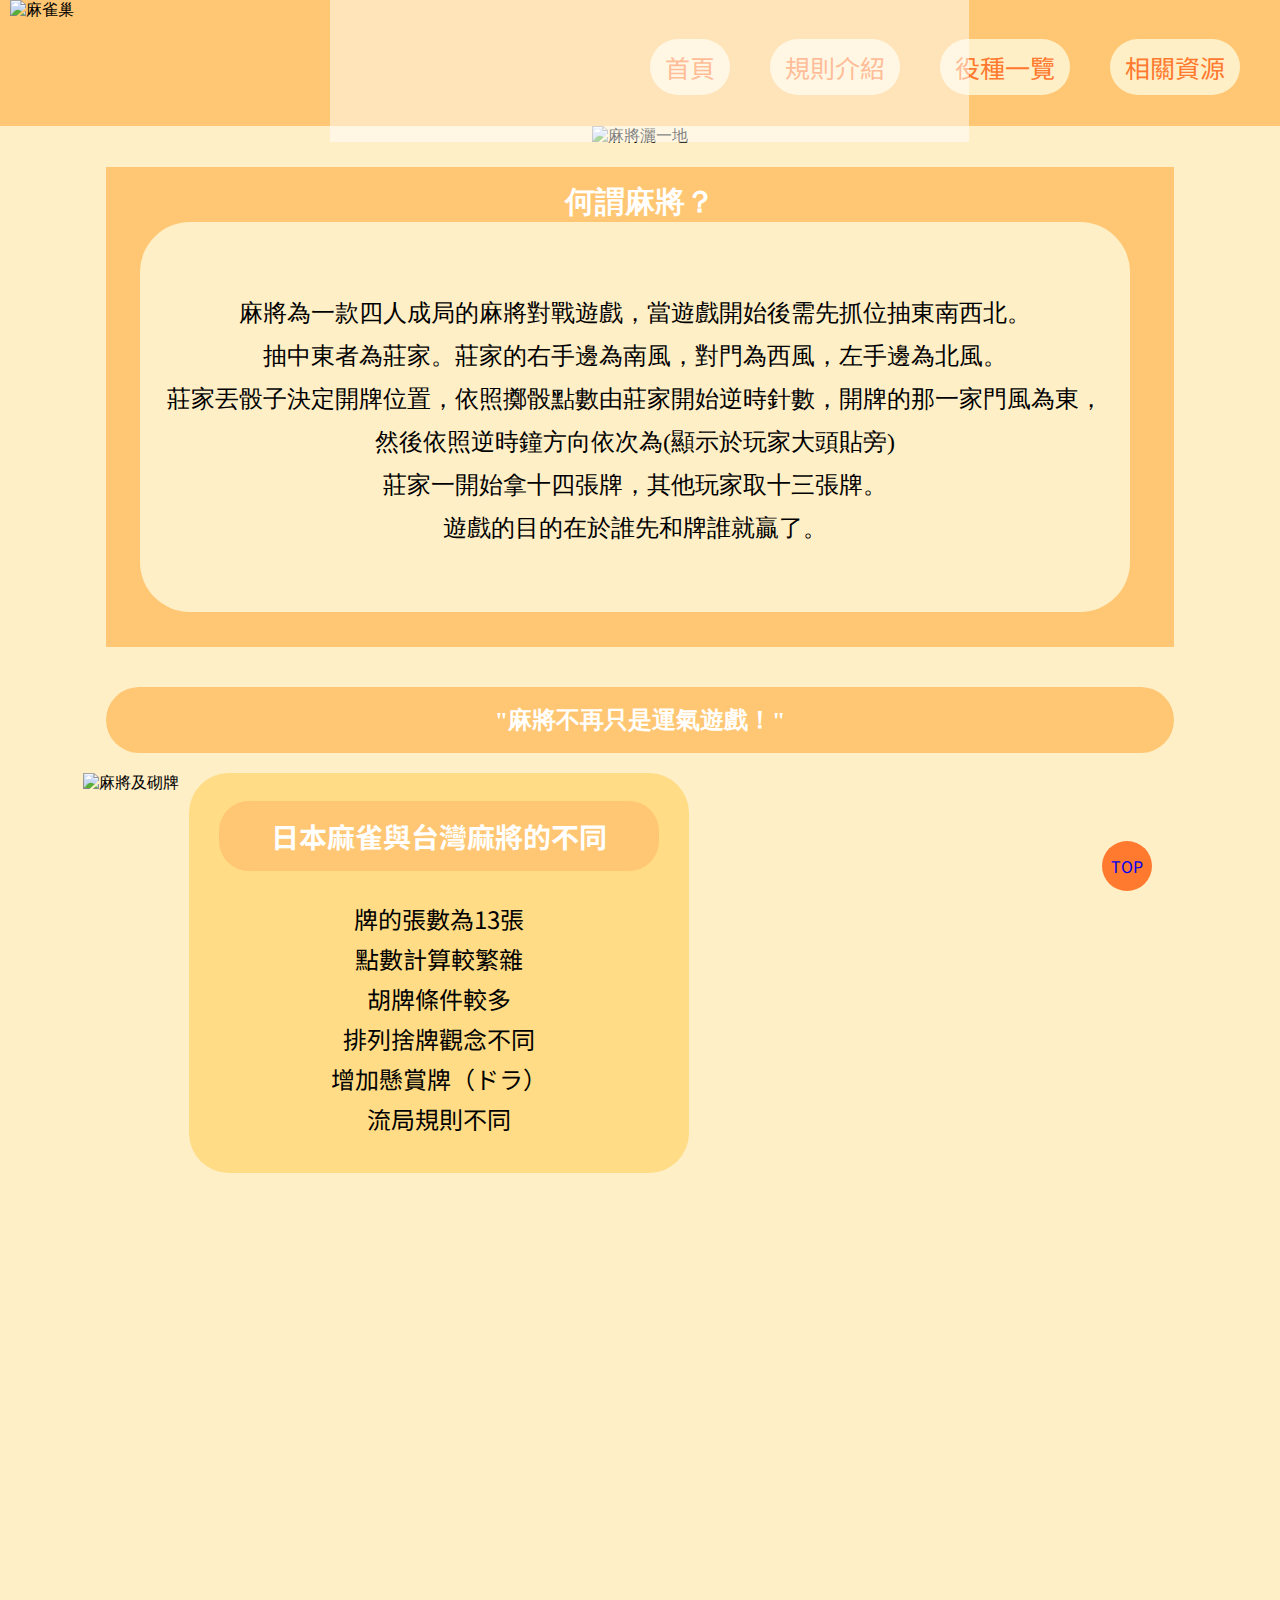
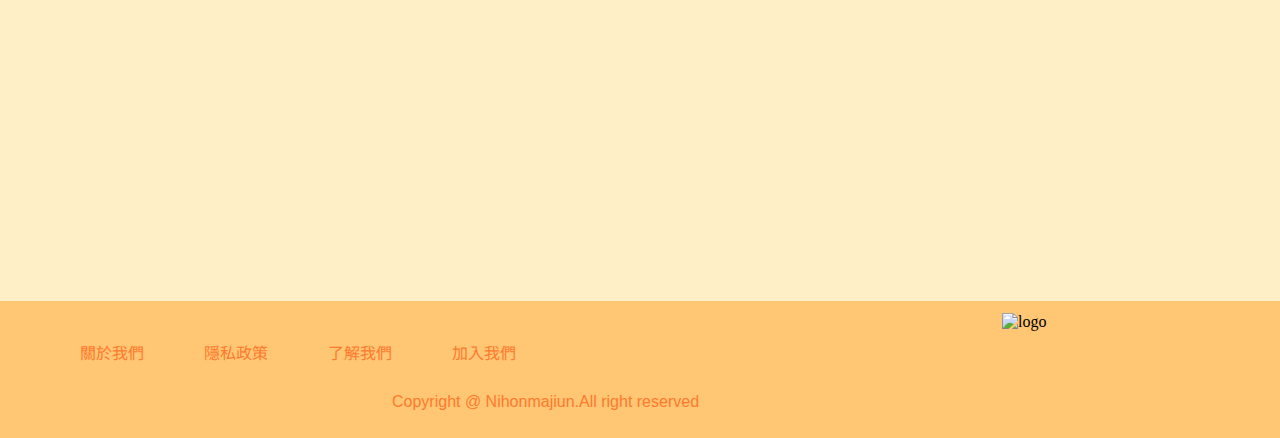
==== commit c946e728: "index image" ====
--- a/index/html/index.html
+++ b/index/html/index.html
@@ -39,7 +39,10 @@
             <article>
                 <div class="image">
                     <img class="img" src="/index/images/main_majhong.jpg" alt="麻將灑一地" width="1240px" height="618px">
-                    <h1 class="text">日本麻雀學習網</h1>
+                    <div class="text">
+                        <img src="/index/images/LOGO.png" alt="logo" id="image_logo">
+                        <h1 id="text">日本麻雀學習網</h1>
+                    </div>
                 </div>
             </article>
 
--- a/index/css/index.css
+++ b/index/css/index.css
@@ -91,12 +91,34 @@
 .text{
     position: absolute;
     text-align: center;
-
-    width: 100%;
-    bottom: 50%;
-    left: auto;
-    background-color: black;
-    color: blanchedalmond;
+    margin-left: auto;
+    width: 639px;
+    height: 306px;
+    bottom: 25%;
+    left: 25%;
+    background-color: #FFFFFF;
+    opacity: 50%;
+    color: #000;
+}
+#text{
+    position: absolute;
+    text-align: center;
+    margin-left: auto;
+    width: 639px;
+    height: 306px;
+    bottom: 25%;
+    left: 25%;
+    color: #000;
+}
+.image_logo{
+    position: absolute;
+    text-align: center;
+    margin-left: auto;
+    width: 639px;
+    height: 306px;
+    bottom: 0%;
+    left: 0%;
+    color: #000;
 }
 
 /* 設定至頂按鈕 */
